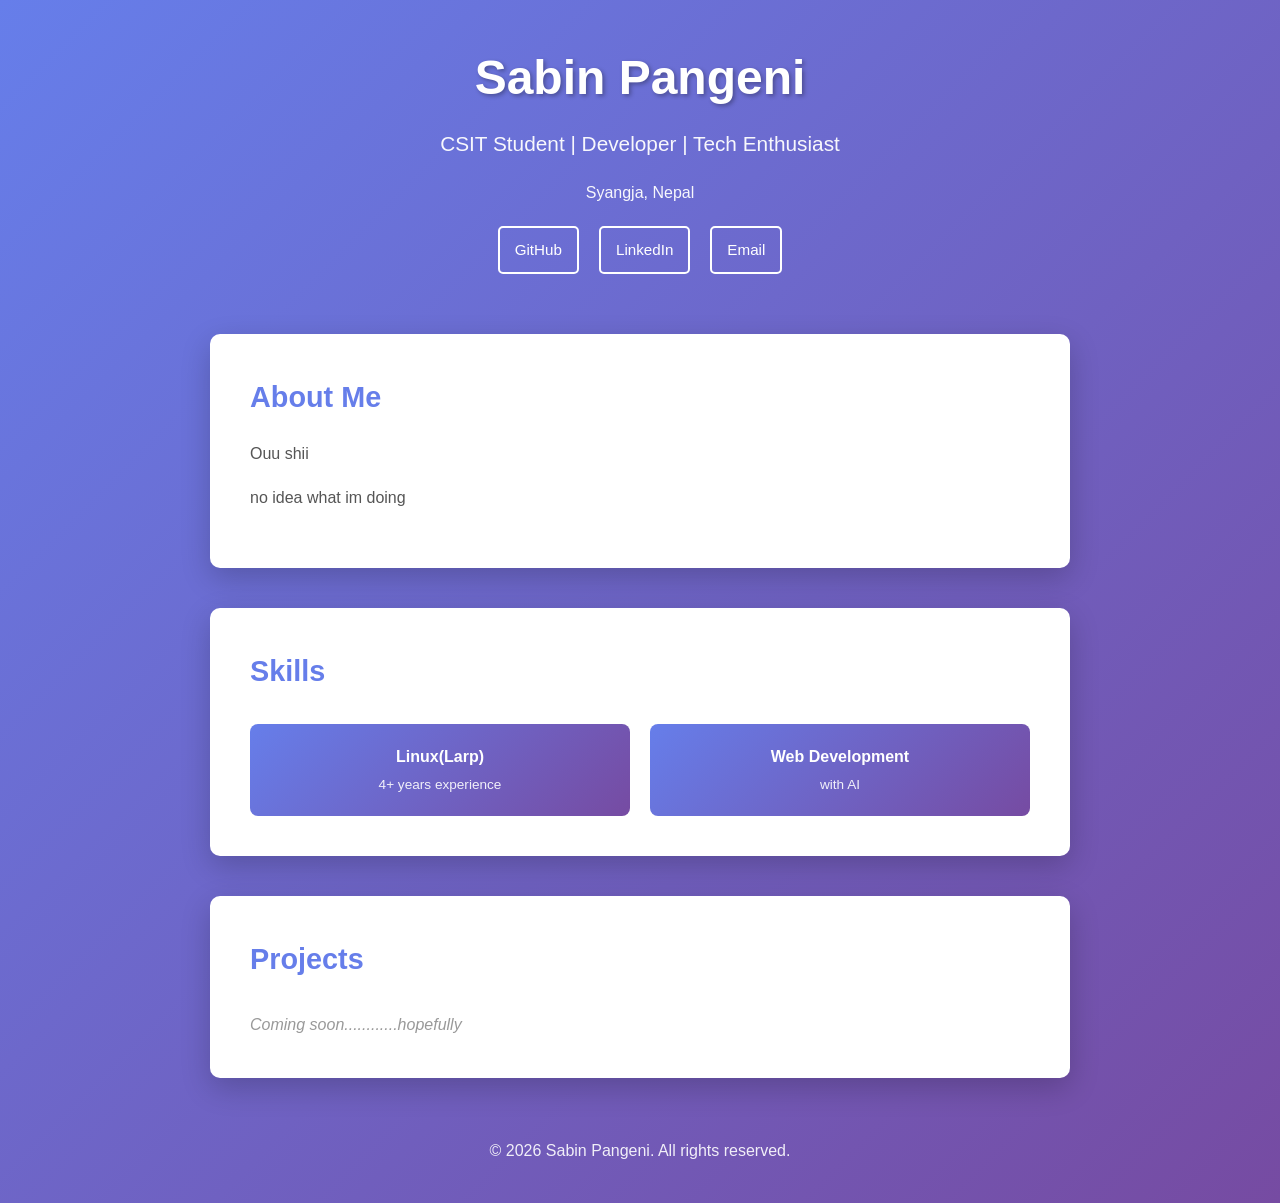
==== index.html @ 6ef3e831 "nope" ====
<!DOCTYPE html>
<html lang="en">
<head>
    <meta charset="UTF-8">
    <meta name="viewport" content="width=device-width, initial-scale=1.0">
    <link rel="stylesheet" href="style.css">
    <script src="script.js"></script>
    <link rel="icon" type="image/x-icon" href="/images/favicon.png">
    <title>Sabin Pangeni | Portfolio</title>
    
</head>
<body>
    <div class="container">
        <header>
            <h1>Sabin Pangeni</h1>
            <p>CSIT Student | Developer | Tech Enthusiast</p>
            <p style="font-size: 1rem; margin-top: 15px;">Syangja, Nepal</p>
            <div class="social-links">
                <a href="#" onclick="alert('GitHub profile link'); return false;">GitHub</a>
                <a href="#" onclick="alert('LinkedIn profile link'); return false;">LinkedIn</a>
                <a href="mailto:contact@example.com" onclick="alert('Email: contact@example.com'); return false;">Email</a>
            </div>
        </header>

        <section class="about">
            <h2>About Me</h2>
            <p>Ouu shii</p>
            <p>no idea what im doing</p>
        </section>

        <section class="skills">
            <h2>Skills</h2>
            <div class="skills-grid">
                <div class="skill-card">
                    <h3>Linux(Larp)</h3>
                    <p>4+ years experience</p>
                </div>
                <div class="skill-card">
                    <h3>Web Development</h3>
                    <p>with AI</p>
                </div>
            </div>
        </section>

        <section class="projects">
            <h2>Projects</h2>
            <p>Coming soon............hopefully</p>
        </section>

        <footer>
            <p>&copy; 2026 Sabin Pangeni. All rights reserved.</p>
        </footer>
    </div>

</body>
</html>
---- style.css ----
* {
            margin: 0;
            padding: 0;
            box-sizing: border-box;
        }

        body {
            font-family: 'Segoe UI', Tahoma, Geneva, Verdana, sans-serif;
            line-height: 1.6;
            color: #333;
            background: linear-gradient(135deg, #667eea 0%, #764ba2 100%);
            min-height: 100vh;
        }

        .container {
            max-width: 900px;
            margin: 0 auto;
            padding: 40px 20px;
        }

        header {
            text-align: center;
            color: white;
            margin-bottom: 60px;
            animation: slideDown 0.8s ease;
        }

        header h1 {
            font-size: 3rem;
            margin-bottom: 10px;
            text-shadow: 2px 2px 4px rgba(0, 0, 0, 0.3);
        }

        header p {
            font-size: 1.3rem;
            opacity: 0.95;
            margin-bottom: 20px;
        }

        .social-links {
            display: flex;
            gap: 20px;
            justify-content: center;
            margin-top: 20px;
        }

        .social-links a {
            color: white;
            text-decoration: none;
            padding: 10px 15px;
            border: 2px solid white;
            border-radius: 5px;
            transition: all 0.3s ease;
            font-size: 0.95rem;
        }

        .social-links a:hover {
            background: white;
            color: #667eea;
            transform: translateY(-3px);
        }

        .about {
            background: white;
            padding: 40px;
            border-radius: 10px;
            margin-bottom: 40px;
            box-shadow: 0 10px 30px rgba(0, 0, 0, 0.2);
            animation: fadeIn 1s ease 0.2s both;
        }

        .about h2 {
            font-size: 1.8rem;
            margin-bottom: 20px;
            color: #667eea;
        }

        .about p {
            font-size: 1rem;
            line-height: 1.8;
            color: #555;
            margin-bottom: 15px;
        }

        .skills {
            background: white;
            padding: 40px;
            border-radius: 10px;
            margin-bottom: 40px;
            box-shadow: 0 10px 30px rgba(0, 0, 0, 0.2);
            animation: fadeIn 1s ease 0.4s both;
        }

        .skills h2 {
            font-size: 1.8rem;
            margin-bottom: 30px;
            color: #667eea;
            /* display: none; */
        }

        .skills-grid {
            display: grid;
            grid-template-columns: repeat(auto-fit, minmax(150px, 1fr));
            gap: 20px;
        }

        .skill-card {
            background: linear-gradient(135deg, #667eea 0%, #764ba2 100%);
            color: white;
            padding: 20px;
            border-radius: 8px;
            text-align: center;
            transition: all 0.3s ease;
            cursor: pointer;
        }

        .skill-card:hover {
            transform: translateY(-5px);
            box-shadow: 0 10px 25px rgba(102, 126, 234, 0.4);
        }

        .skill-card h3 {
            margin-bottom: 5px;
            font-size: 1rem;
        }

        .skill-card p {
            font-size: 0.85rem;
            opacity: 0.9;
        }

        .projects {
            background: white;
            padding: 40px;
            border-radius: 10px;
            box-shadow: 0 10px 30px rgba(0, 0, 0, 0.2);
            animation: fadeIn 1s ease 0.6s both;
        }

        .projects h2 {
            font-size: 1.8rem;
            margin-bottom: 30px;
            color: #667eea;
        }

        .projects p {
            color: #999;
            font-style: italic;
        }

        footer {
            text-align: center;
            color: white;
            margin-top: 60px;
            opacity: 0.9;
        }

        @keyframes slideDown {
            from {
                opacity: 0;
                transform: translateY(-20px);
            }
            to {
                opacity: 1;
                transform: translateY(0);
            }
        }

        @keyframes fadeIn {
            from {
                opacity: 0;
                transform: translateY(10px);
            }
            to {
                opacity: 1;
                transform: translateY(0);
            }
        }

        @media (max-width: 768px) {
            header h1 {
                font-size: 2rem;
            }

            header p {
                font-size: 1.1rem;
            }

            .about, .skills, .projects {
                padding: 25px;
            }

            .skills-grid {
                grid-template-columns: repeat(auto-fit, minmax(120px, 1fr));
            }

            .social-links {
                flex-wrap: wrap;
            }
        }
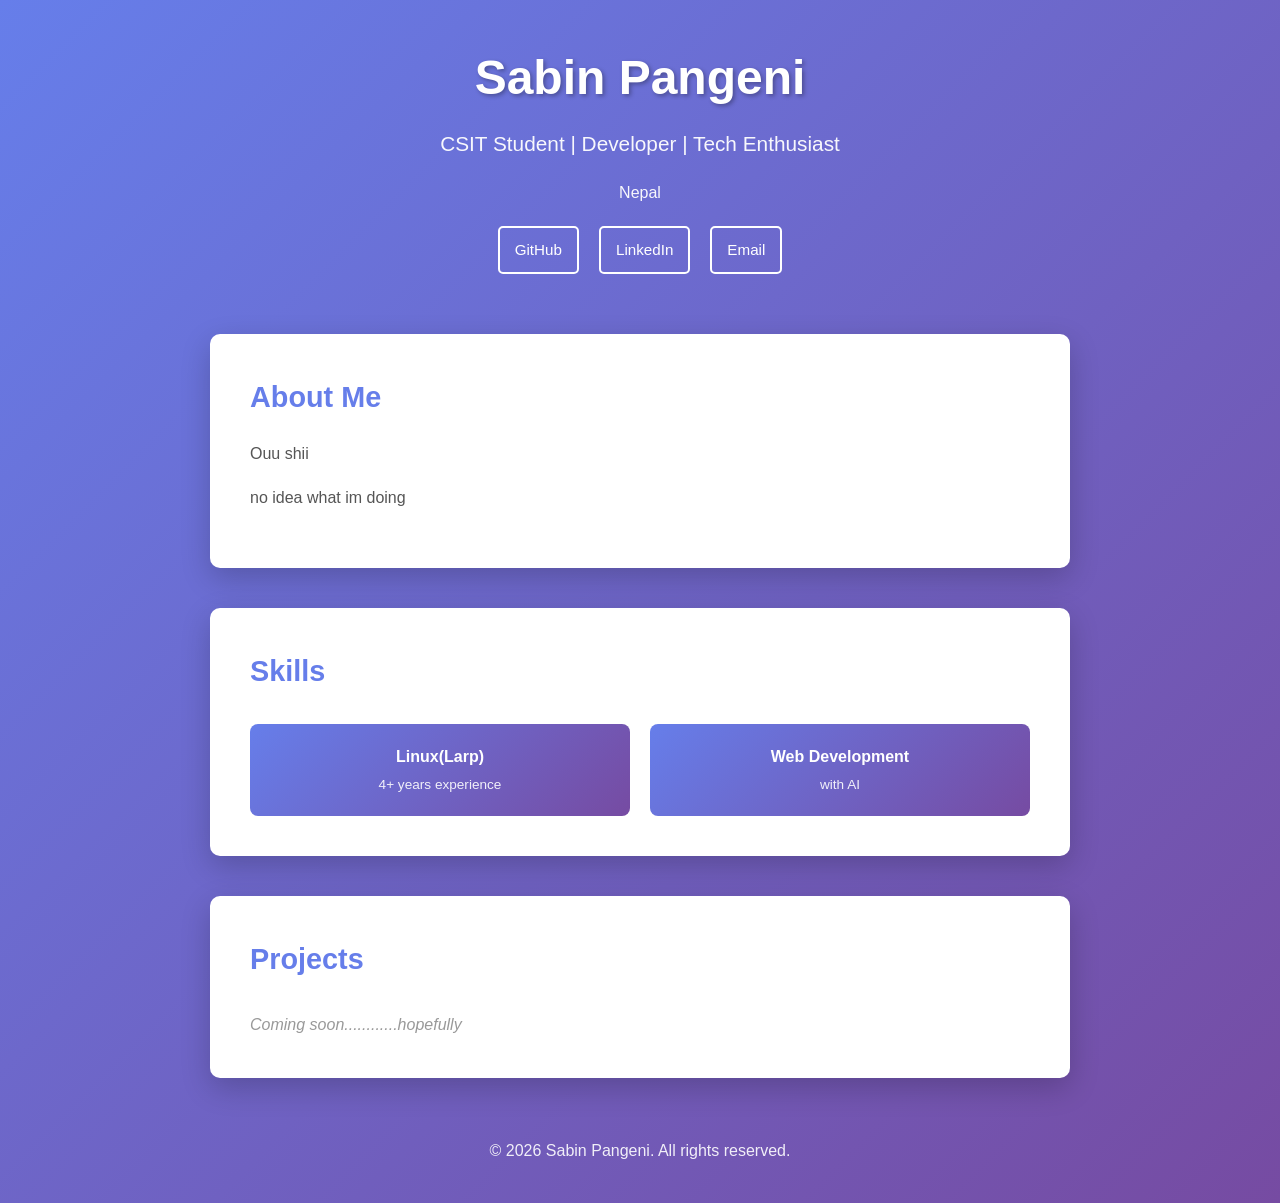
==== commit 6cb68d98: "nope" ====
--- a/index.html
+++ b/index.html
@@ -14,10 +14,10 @@
         <header>
             <h1>Sabin Pangeni</h1>
             <p>CSIT Student | Developer | Tech Enthusiast</p>
-            <p style="font-size: 1rem; margin-top: 15px;">Syangja, Nepal</p>
+            <p style="font-size: 1rem; margin-top: 15px;">Nepal</p>
             <div class="social-links">
-                <a href="#" onclick="alert('GitHub profile link'); return false;">GitHub</a>
-                <a href="#" onclick="alert('LinkedIn profile link'); return false;">LinkedIn</a>
+                <a href="#" onclick="alert('ouu shii'); return false;">GitHub</a>
+                <a href="#" onclick="alert('ouu shii'); return false;">LinkedIn</a>
                 <a href="mailto:contact@example.com" onclick="alert('Email: contact@example.com'); return false;">Email</a>
             </div>
         </header>
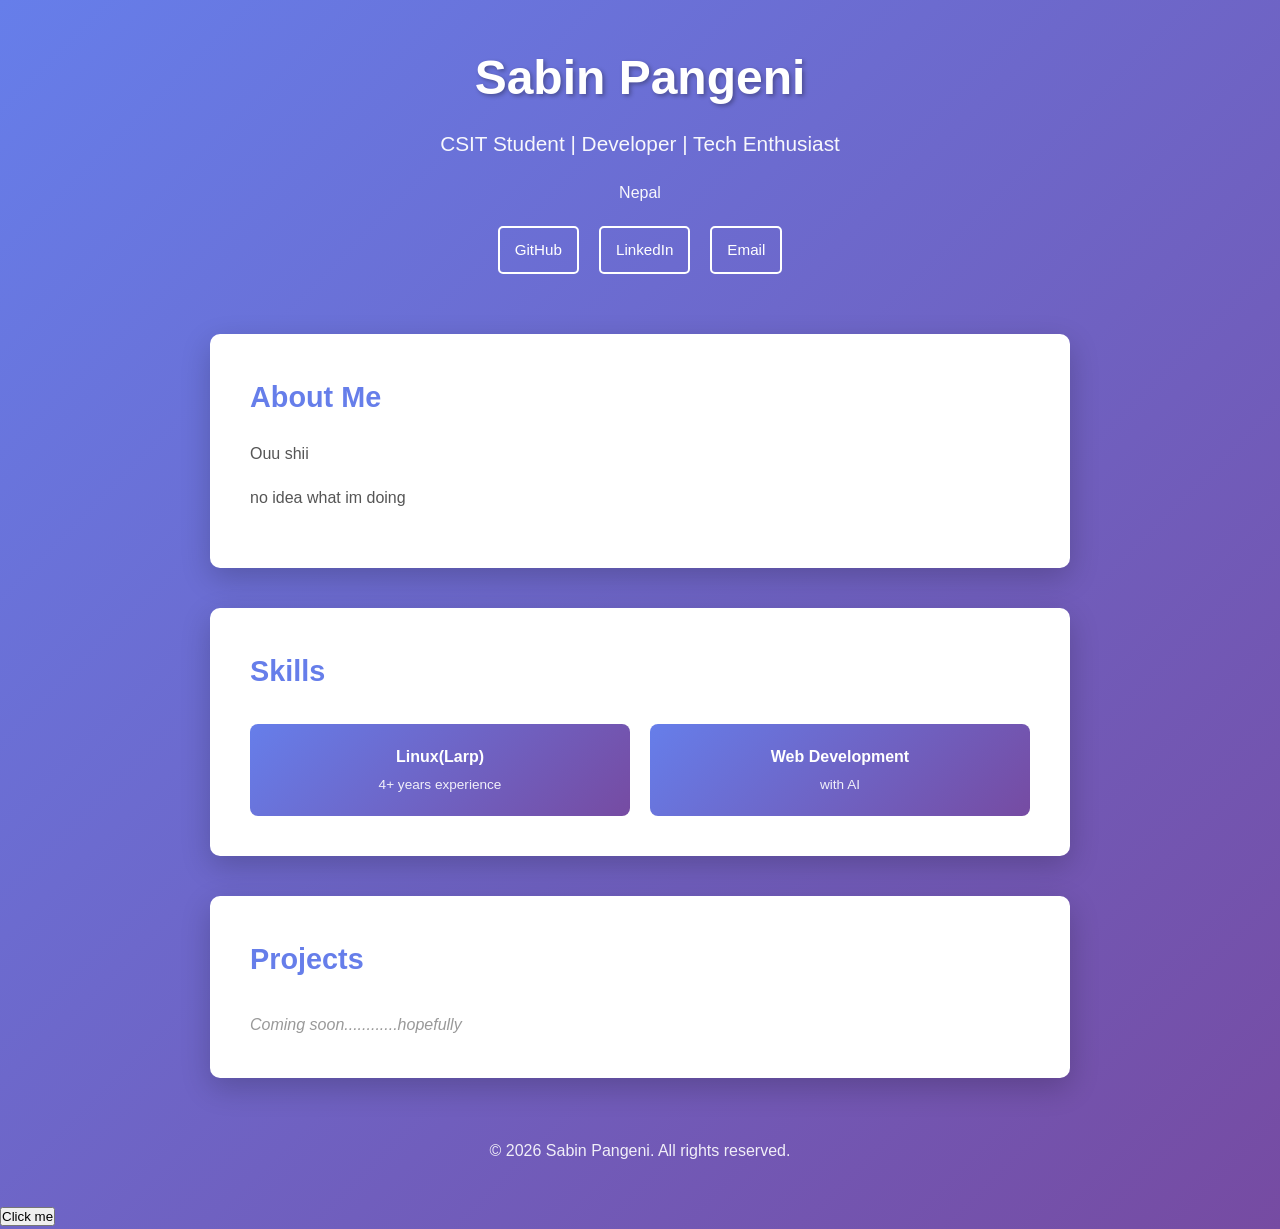
==== commit ace746ee: "nope" ====
--- a/index.html
+++ b/index.html
@@ -52,5 +52,9 @@
         </footer>
     </div>
 
+    <a href="test.html">
+    <button>Click me</button>
+</a>
+
 </body>
 </html>
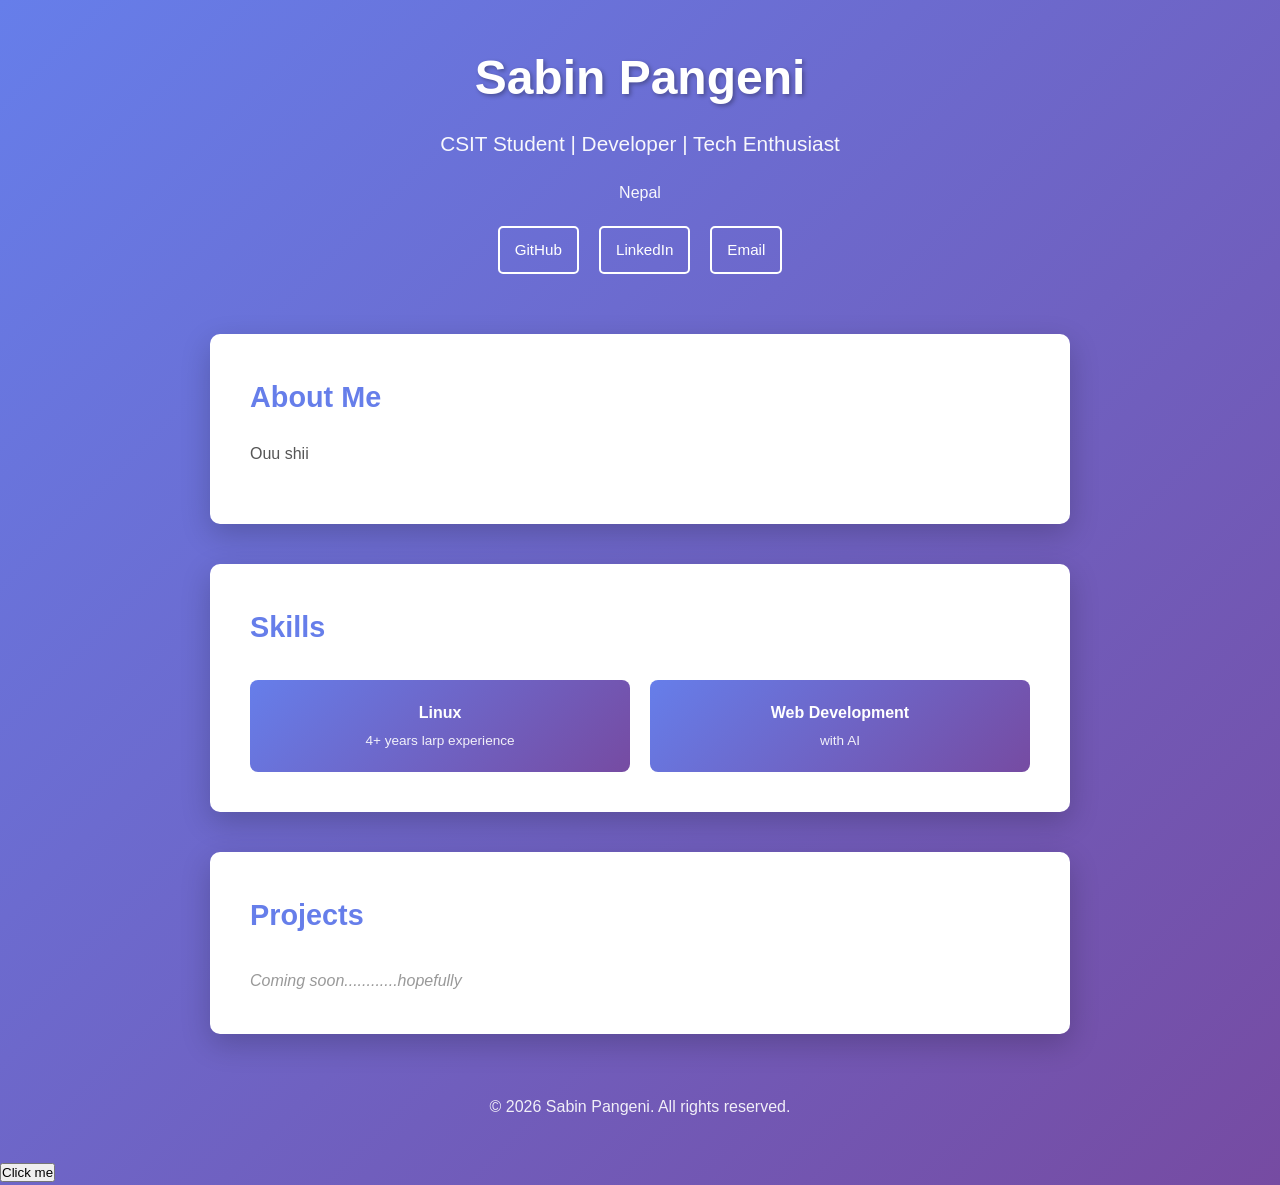
==== commit ba65982b: "remove" ====
--- a/index.html
+++ b/index.html
@@ -25,15 +25,14 @@
         <section class="about">
             <h2>About Me</h2>
             <p>Ouu shii</p>
-            <p>no idea what im doing</p>
         </section>
 
         <section class="skills">
             <h2>Skills</h2>
             <div class="skills-grid">
                 <div class="skill-card">
-                    <h3>Linux(Larp)</h3>
-                    <p>4+ years experience</p>
+                    <h3>Linux</h3>
+                    <p>4+ years larp experience</p>
                 </div>
                 <div class="skill-card">
                     <h3>Web Development</h3>
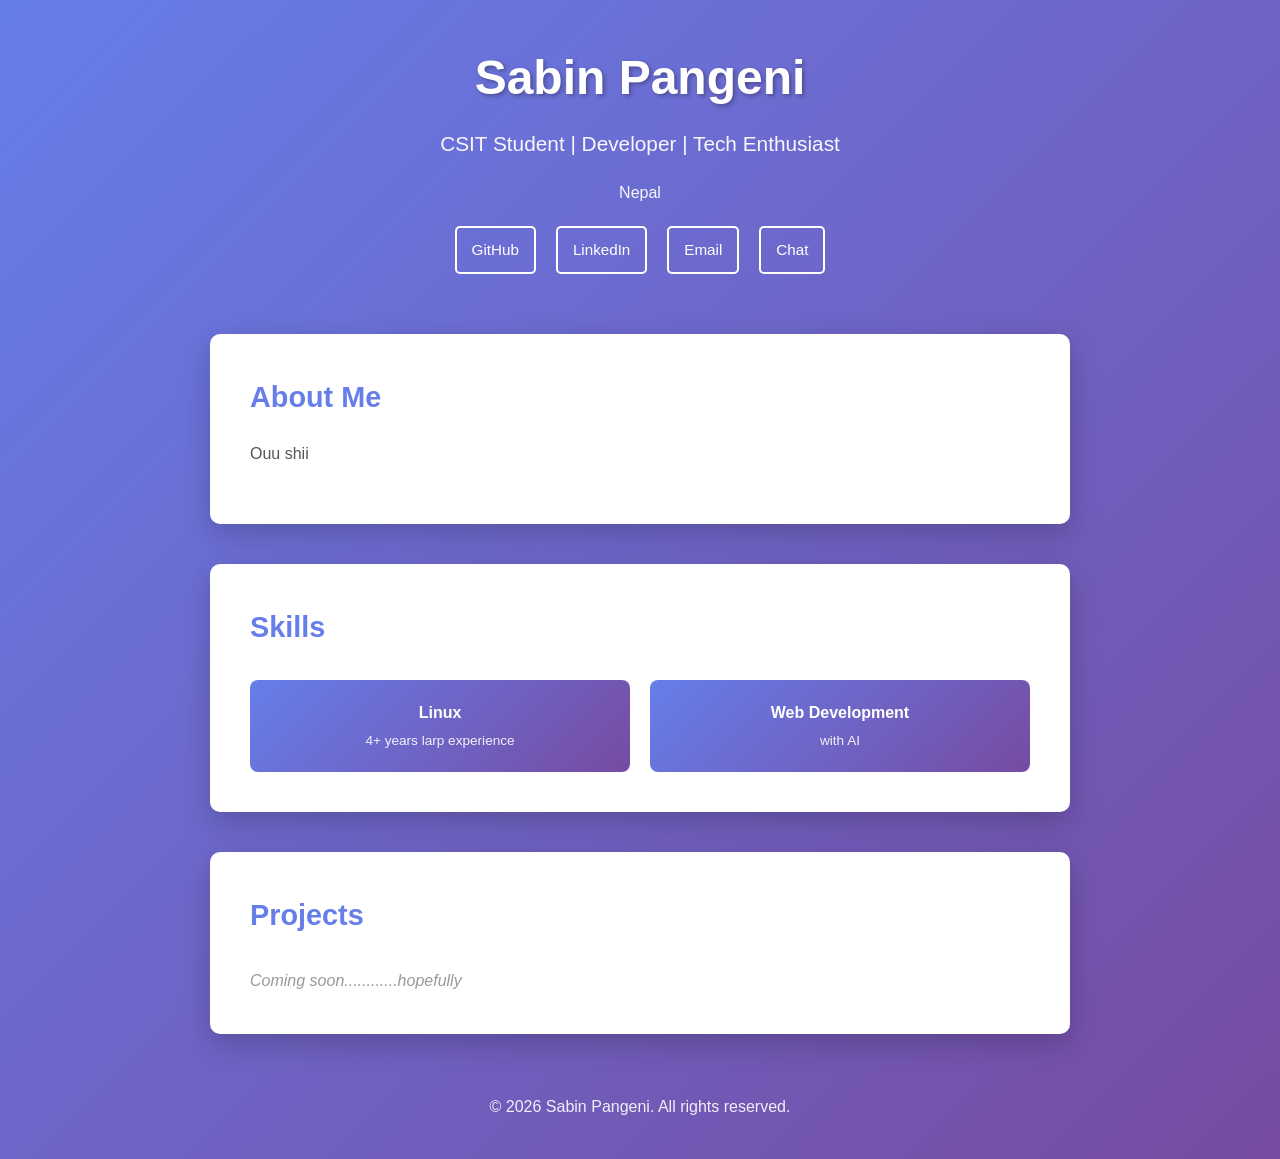
==== commit 538211bf: ".html" ====
--- a/index.html
+++ b/index.html
@@ -19,6 +19,7 @@
                 <a href="#" onclick="alert('ouu shii'); return false;">GitHub</a>
                 <a href="#" onclick="alert('ouu shii'); return false;">LinkedIn</a>
                 <a href="mailto:contact@example.com" onclick="alert('Email: contact@example.com'); return false;">Email</a>
+                <a href="chat.html" class="chat-btn">Chat</a>
             </div>
         </header>
 
@@ -51,9 +52,7 @@
         </footer>
     </div>
 
-    <a href="test.html">
-    <button>Click me</button>
-</a>
+    
 
 </body>
 </html>
--- a/style.css
+++ b/style.css
@@ -154,6 +154,9 @@
             margin-top: 60px;
             opacity: 0.9;
         }
+        .chat-btn{
+            text-decoration: dashed;
+        }
 
         @keyframes slideDown {
             from {
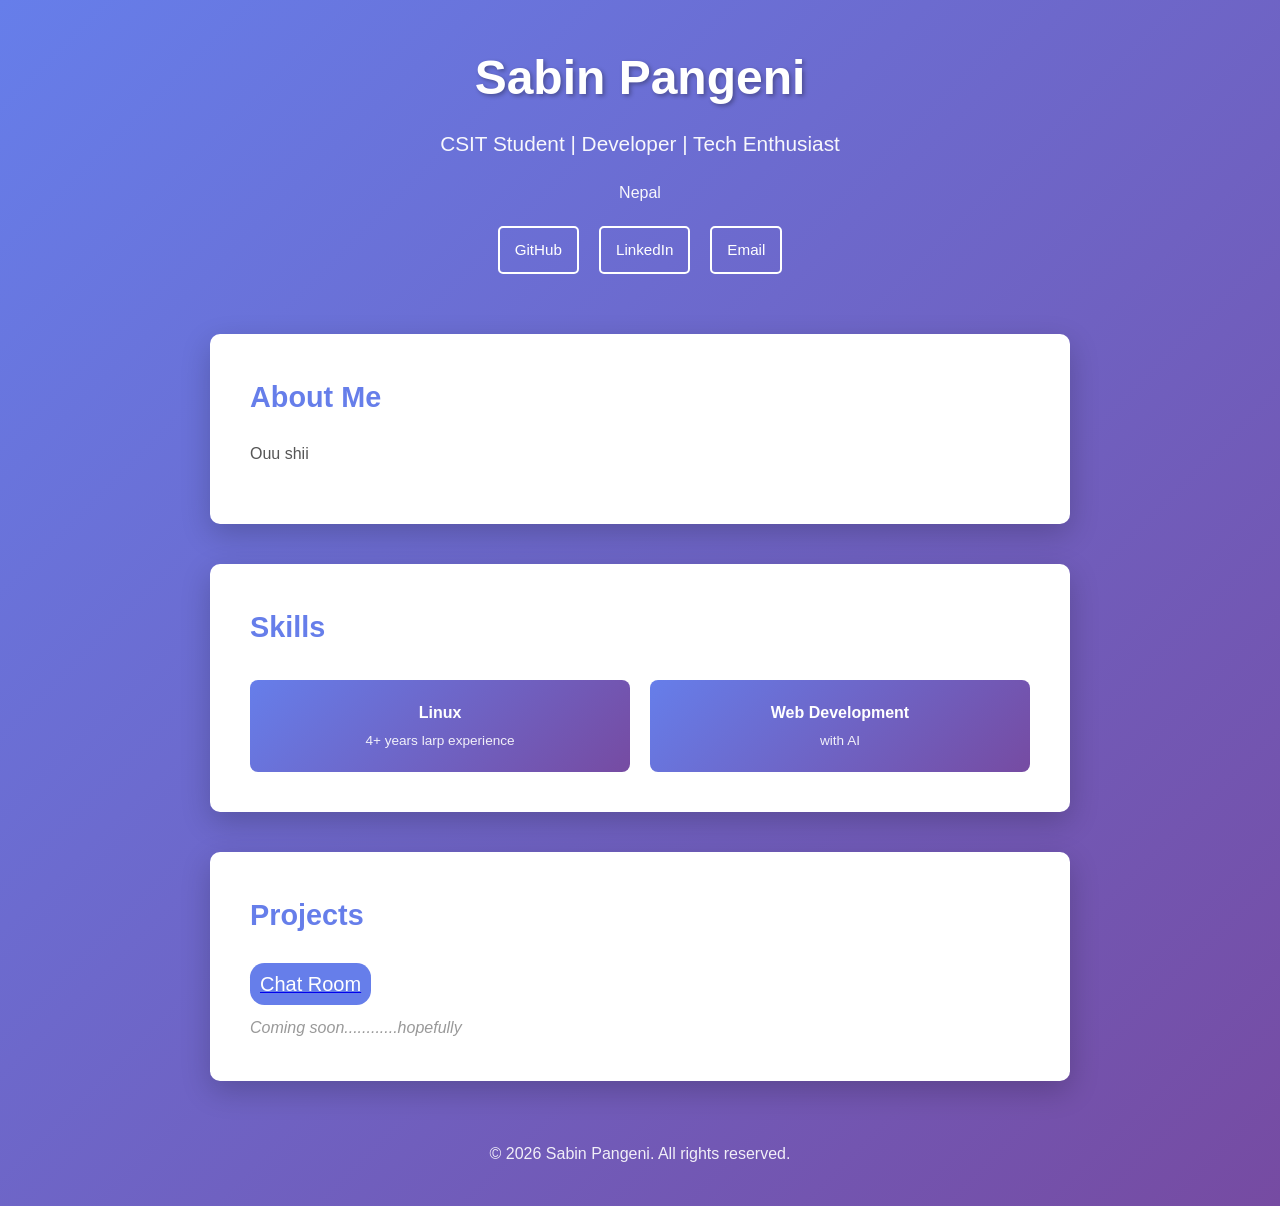
==== commit b64f767b: ".html" ====
--- a/index.html
+++ b/index.html
@@ -18,8 +18,7 @@
             <div class="social-links">
                 <a href="#" onclick="alert('ouu shii'); return false;">GitHub</a>
                 <a href="#" onclick="alert('ouu shii'); return false;">LinkedIn</a>
-                <a href="mailto:contact@example.com" onclick="alert('Email: contact@example.com'); return false;">Email</a>
-                <a href="chat.html" class="chat-btn">Chat</a>
+                <a href="mailto:contact@example.com" onclick="alert('Email: maxlarping@eemail.com'); return false;">Email</a>
             </div>
         </header>
 
@@ -44,7 +43,9 @@
 
         <section class="projects">
             <h2>Projects</h2>
+            <a href="chat.html" class="chat-btn"></a>
             <p>Coming soon............hopefully</p>
+             
         </section>
 
         <footer>
--- a/style.css
+++ b/style.css
@@ -130,6 +130,7 @@
         }
 
         .projects {
+            position: relative;
             background: white;
             padding: 40px;
             border-radius: 10px;
@@ -142,22 +143,108 @@
             margin-bottom: 30px;
             color: #667eea;
         }
-
+        .projects a {
+            font-size: 0;
+        }
+
+        .projects a::after {
+            background-color: #667eea;
+            color: white;
+            padding: 10px 10px;
+            border-radius: 0.9rem;
+            content: "Chat Room";
+            font-size: 20px;
+            font-weight:500;
+        }
+
+        .projects a:hover::after {
+            transform: translateY(-5px);
+            box-shadow: 0 10px 25px rgba(102, 126, 234, 0.4);
+            content: "Anonymous Chats";
+        }
         .projects p {
+            margin-top: 15px;
             color: #999;
             font-style: italic;
         }
-
+        
         footer {
             text-align: center;
             color: white;
             margin-top: 60px;
             opacity: 0.9;
         }
-        .chat-btn{
-            text-decoration: dashed;
-        }
-
+        
+        
+       #comments-feed {
+    width: min(calc(100% - 30px), 700px);
+    margin: 20px auto;
+
+    display: flex;
+    flex-direction: column;
+    gap: 12px;
+
+    height: calc(100dvh - 170px);
+    overflow-y: auto;
+    padding-bottom: 10px;
+}
+
+        .comment {
+            background: #8b7575;
+            padding: 15px;
+            border: 1px solid rgb(49, 9, 9);
+            border-radius: 10px;
+            overflow-wrap: anywhere;
+        }
+
+        .comment p {
+            margin: 0 0 10px;
+            white-space: pre-wrap;
+        }
+
+        .comment small {
+            color: #999;
+        }
+
+        .user-comment {
+            position: fixed;
+            bottom: 20px;
+            left: 50%;
+            transform: translateX(-50%);
+            width: min(calc(100% - 30px), 700px);
+        }
+
+        textarea {
+            display: block;
+            width: 100%;
+            min-height: 80px;
+            background: #1a1313;
+            resize: none;
+            border: 2px solid rgb(49, 9, 9);
+            border-radius: 12px;
+            font-size: 16px;
+            color: white;
+            padding: 15px 55px 15px 15px;
+        }
+
+        #submit-btn {
+            position: absolute;
+            right: 10px;
+            bottom: 10px;
+            width: 35px;
+            height: 35px;
+            border: none;
+            border-radius: 50%;
+            background: skyblue;
+            color: white;
+            font-size: 22px;
+            cursor: pointer;
+        }
+
+#submit-btn:disabled {
+    opacity: 0.5;
+    cursor: not-allowed;
+}
         @keyframes slideDown {
             from {
                 opacity: 0;
